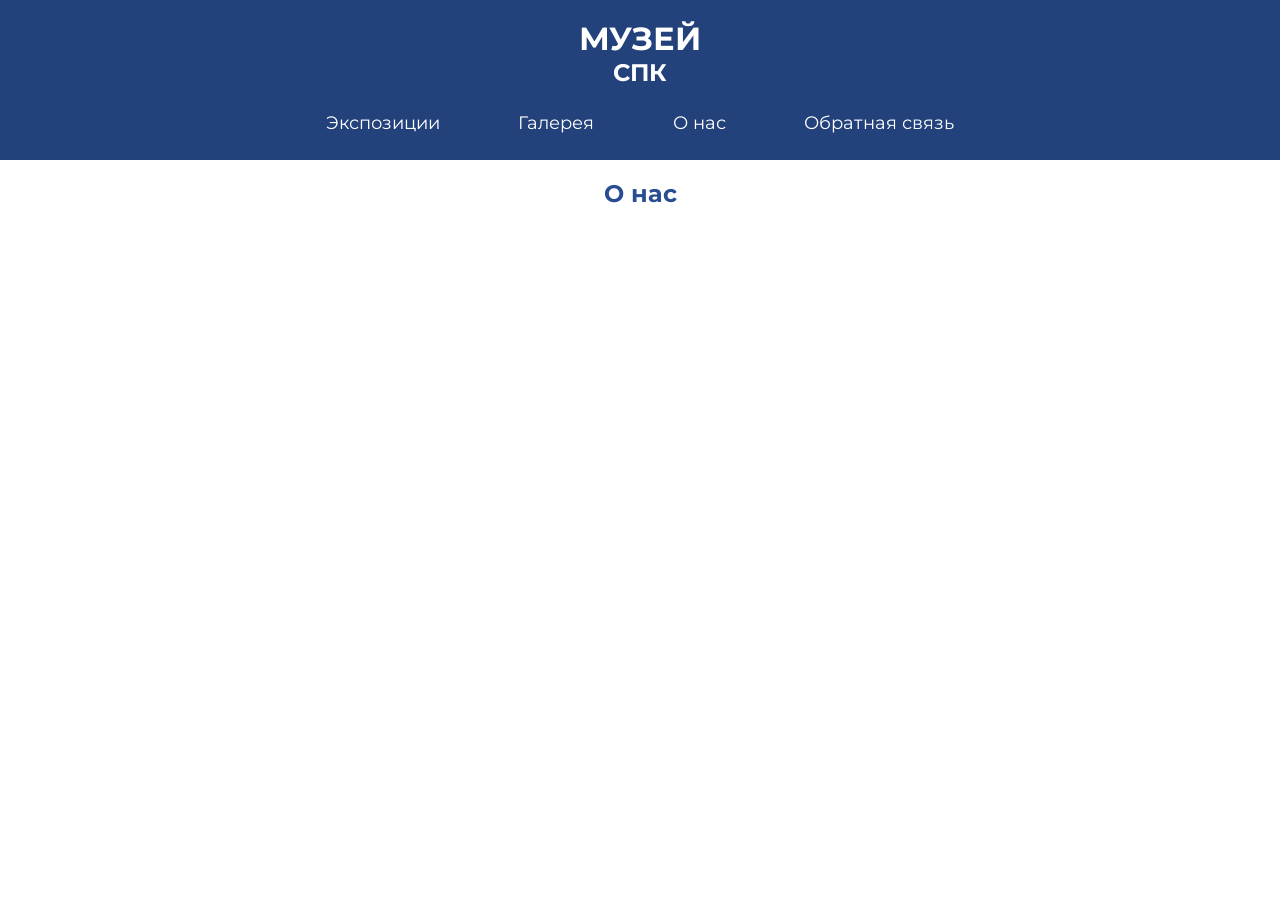
==== about.html @ e39dcee5 "ПР-1-2" ====
<!DOCTYPE html>
<html lang="ru">
<head>
    <meta charset="UTF-8">
    <meta name="viewport" content="width=device-width, initial-scale=1.0">
    <title>Музей | СПК</title>
    <link rel="stylesheet" href="style.css">
</head>
<body>
    <header>
        <br>
        <a style="text-decoration: none;" href="index.html"><h1>МУЗЕЙ</h1></a>
        <h2>СПК</h2>
        <br>
        <nav>
            <a class="a-btn" href="expositions.html">Экспозиции</a>
            <a class="a-btn" href="gallery.html">Галерея</a>
            <a class="a-btn" href="about.html">О нас</a>
            <a class="a-btn" href="feedback.html">Обратная связь</a>
        </nav>
        <br>
    </header>
    <main>
        <section>
            <br>
            <h2 style="text-align: center; color: #294d91;">О нас</h2>
        </section>
    </main>
</body>
</html>
---- style.css ----
@import url('https://fonts.googleapis.com/css2?family=Montserrat:ital,wght@0,100..900;1,100..900&display=swap');

*{
    margin: 0;
    padding: 0;
    font-family: 'Montserrat';
    color: white;
}

body{
    display: flex;
    flex-direction: column;
    min-height: 100vh;
}

main{
    flex-grow: 1;
}

nav{
    display: flex;
    flex-direction: row;
    justify-content: space-between;
    width: 50%;
}

.a-btn{
    transition: all, 0.2s;
    text-decoration: none;
    padding: 1%;
    border-radius: 5px;
    font-size: 18px;
}

.a-btn:hover{
    background-color: #294d91;
}

header{
    display: flex;
    flex-direction: column;
    justify-content: center;
    align-items: center;
    background-color: #23427b;
}
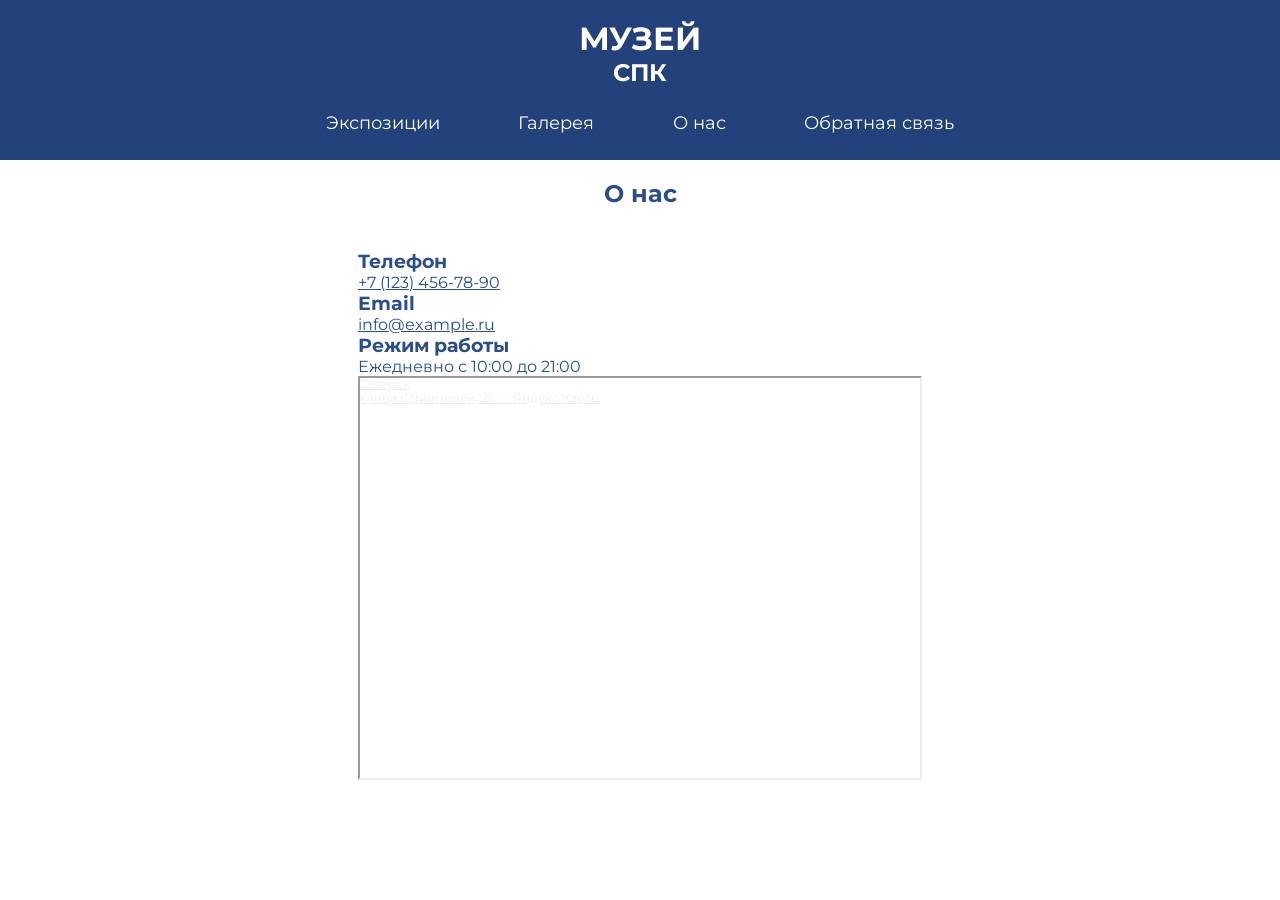
==== commit 06d42a3d: "ПР-1-3" ====
--- a/about.html
+++ b/about.html
@@ -20,10 +20,31 @@
         </nav>
         <br>
     </header>
-    <main>
+    <main style="align-items: center;"">
         <section>
             <br>
             <h2 style="text-align: center; color: #294d91;">О нас</h2>
+            <div class="contacts-info">
+                <div>
+                    <h3>Адрес</h3>
+                    <p>г. Москва, ул. Тверская, д. 1</p>
+                </div>
+                <div>
+                    <h3 style="color: #294d91;">Телефон</h3>
+                    <p><a href="tel:+71234567890" style="color: #294d91;">+7 (123) 456-78-90</a></p>
+                </div>
+                <div>
+                    <h3 style="color: #294d91;">Email</h3>
+                    <p ><a href="mailto:info@example.ru" style="color: #294d91;">info@example.ru</a></p>
+                </div>
+                <div>
+                    <h3 style="color: #294d91;">Режим работы</h3>
+                    <p style="color: #294d91;">Ежедневно с 10:00 до 21:00</p>
+                </div>
+            </div>
+            <!-- Карта: iframe -->
+            <div style="position:relative;overflow:hidden;"><a href="https://yandex.ru/maps/11351/seversk/?utm_medium=mapframe&utm_source=maps" style="color:#eee;font-size:12px;position:absolute;top:0px;">Северск</a><a href="https://yandex.ru/maps/11351/seversk/house/ulitsa_stroiteley_25/bE0Yfg9oTkQOQFtsfXpxc3RrbA==/?ll=84.889335%2C56.603174&utm_medium=mapframe&utm_source=maps&z=18.05" style="color:#eee;font-size:12px;position:absolute;top:14px;">Улица Строителей, 25 — Яндекс Карты</a><iframe src="https://yandex.ru/map-widget/v1/?ll=84.889335%2C56.603174&mode=search&ol=geo&ouri=ymapsbm1%3A%2F%2Fgeo%3Fdata%3DCgoxNTA3NDA3MDEzEmDQoNC-0YHRgdC40Y8sINCi0L7QvNGB0LrQsNGPINC-0LHQu9Cw0YHRgtGMLCDQodC10LLQtdGA0YHQuiwg0YPQu9C40YbQsCDQodGC0YDQvtC40YLQtdC70LXQuSwgMjUiCg0Gx6lCFVxpYkI%2C&z=18.05" width="560" height="400" frameborder="1" allowfullscreen="true" style="position:relative;"></iframe></div>
+            
         </section>
     </main>
 </body>
--- a/style.css
+++ b/style.css
@@ -14,6 +14,8 @@
 }
 
 main{
+    display: flex;
+    flex-direction: column;
     flex-grow: 1;
 }
 
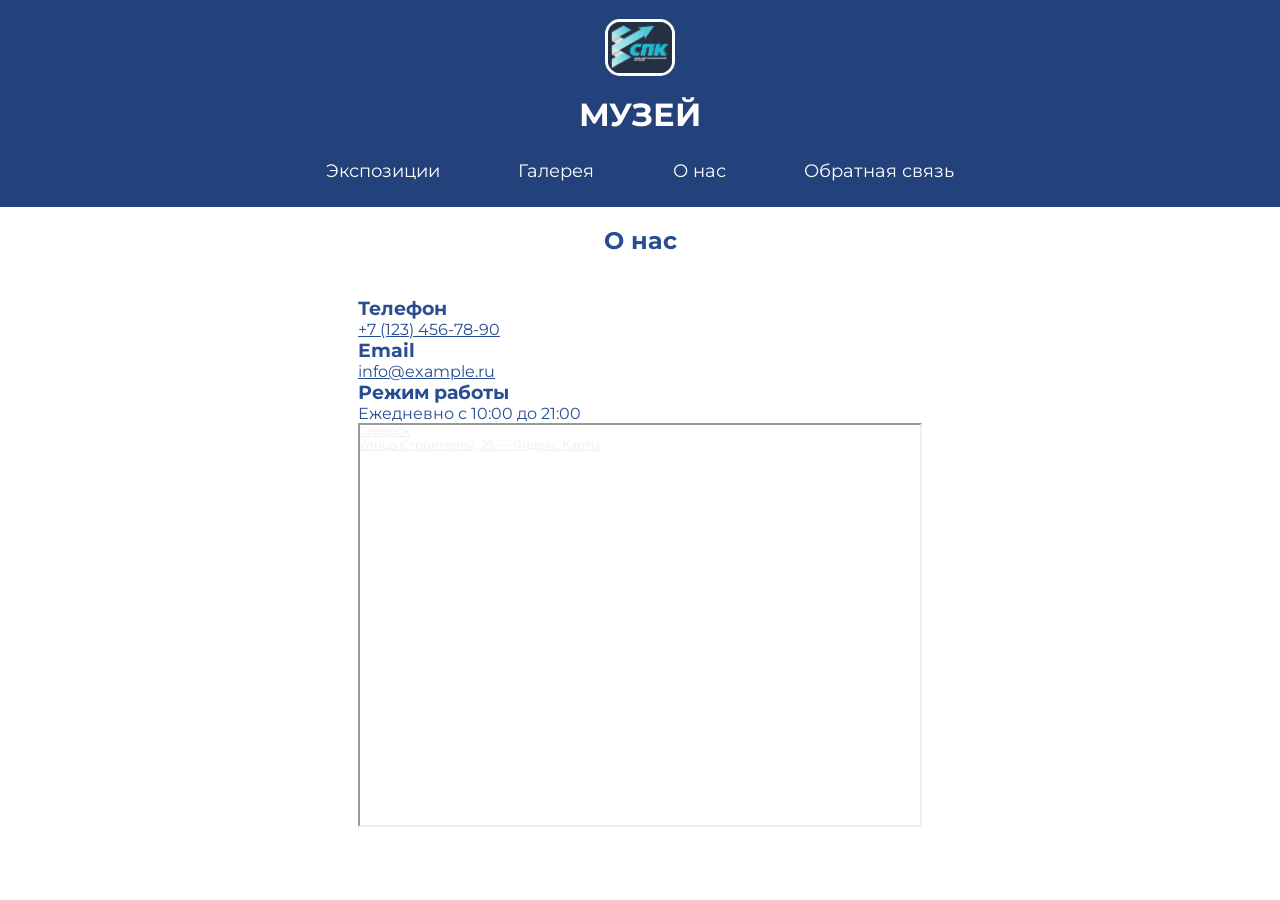
==== commit 81df35c2: "ПР-1-3 обновлён дизайн, добавлены карточки в галерее" ====
--- a/about.html
+++ b/about.html
@@ -9,8 +9,9 @@
 <body>
     <header>
         <br>
+        <img src="img/63d38814a8f69232256323.jpg" alt="" width="5%" height="aute" style="border-radius: 15px; border-style: solid;">
+        <br>
         <a style="text-decoration: none;" href="index.html"><h1>МУЗЕЙ</h1></a>
-        <h2>СПК</h2>
         <br>
         <nav>
             <a class="a-btn" href="expositions.html">Экспозиции</a>
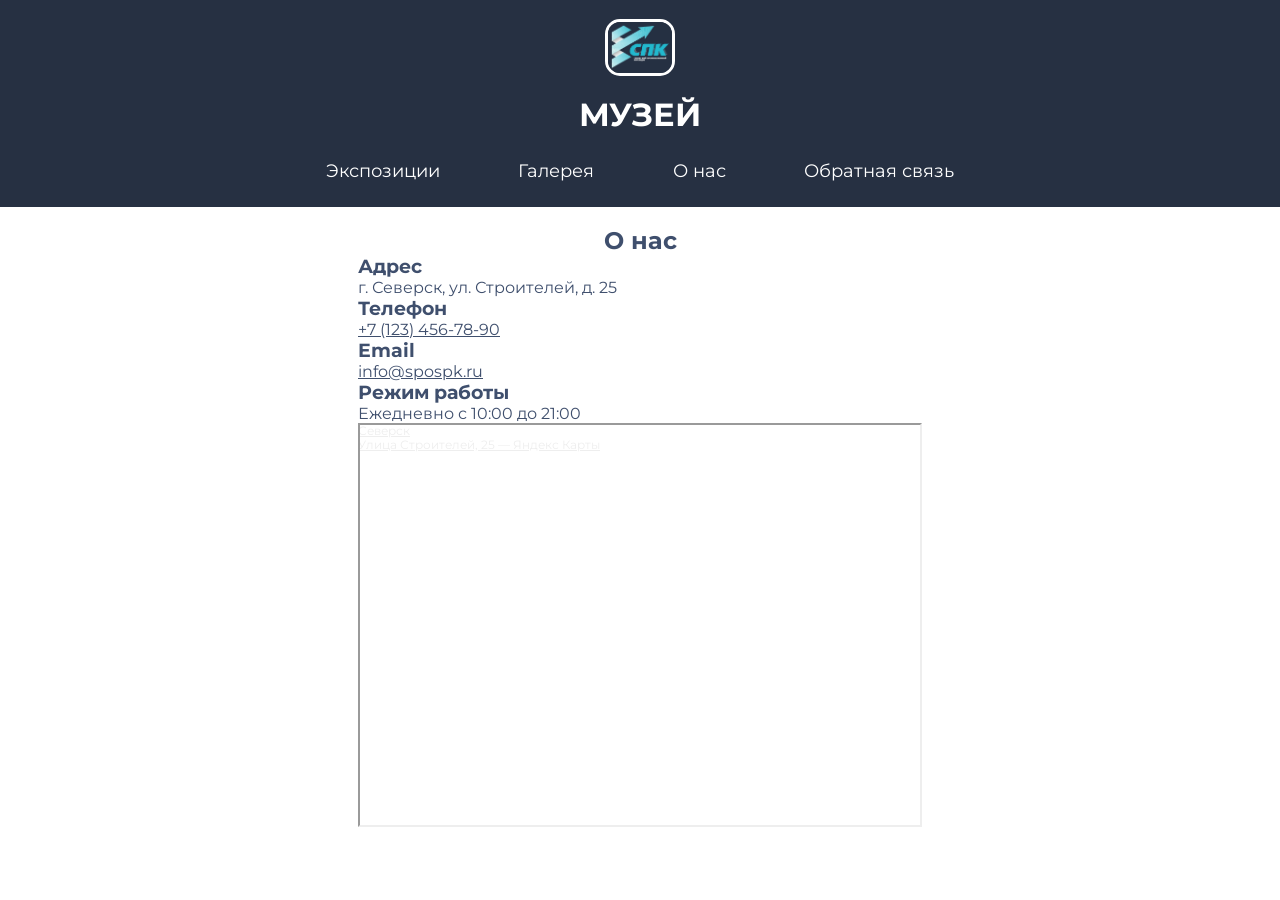
==== commit 47c1ea75: "Add files via upload" ====
--- a/about.html
+++ b/about.html
@@ -24,23 +24,23 @@
     <main style="align-items: center;"">
         <section>
             <br>
-            <h2 style="text-align: center; color: #294d91;">О нас</h2>
+            <h2 style="text-align: center; color: #3f4f6d;">О нас</h2>
             <div class="contacts-info">
                 <div>
-                    <h3>Адрес</h3>
-                    <p>г. Москва, ул. Тверская, д. 1</p>
+                    <h3 style="color: #3f4f6d;">Адрес</h3>
+                    <p style="color: #3f4f6d;">г. Северск, ул. Строителей, д. 25</p>
                 </div>
                 <div>
-                    <h3 style="color: #294d91;">Телефон</h3>
-                    <p><a href="tel:+71234567890" style="color: #294d91;">+7 (123) 456-78-90</a></p>
+                    <h3 style="color: #3f4f6d;">Телефон</h3>
+                    <p><a href="tel:+71234567890" style="color: #3f4f6d;">+7 (123) 456-78-90</a></p>
                 </div>
                 <div>
-                    <h3 style="color: #294d91;">Email</h3>
-                    <p ><a href="mailto:info@example.ru" style="color: #294d91;">info@example.ru</a></p>
+                    <h3 style="color: #3f4f6d;">Email</h3>
+                    <p ><a href="mailto:info@spospk.ru" style="color: #3f4f6d;">info@spospk.ru</a></p>
                 </div>
                 <div>
-                    <h3 style="color: #294d91;">Режим работы</h3>
-                    <p style="color: #294d91;">Ежедневно с 10:00 до 21:00</p>
+                    <h3 style="color: #3f4f6d;">Режим работы</h3>
+                    <p style="color: #3f4f6d;">Ежедневно с 10:00 до 21:00</p>
                 </div>
             </div>
             <!-- Карта: iframe -->
--- a/style.css
+++ b/style.css
@@ -35,7 +35,7 @@
 }
 
 .a-btn:hover{
-    background-color: #294d91;
+    background-color: #3f4f6d;
 }
 
 header{
@@ -43,5 +43,5 @@
     flex-direction: column;
     justify-content: center;
     align-items: center;
-    background-color: #23427b;
+    background-color: #263042;
 }
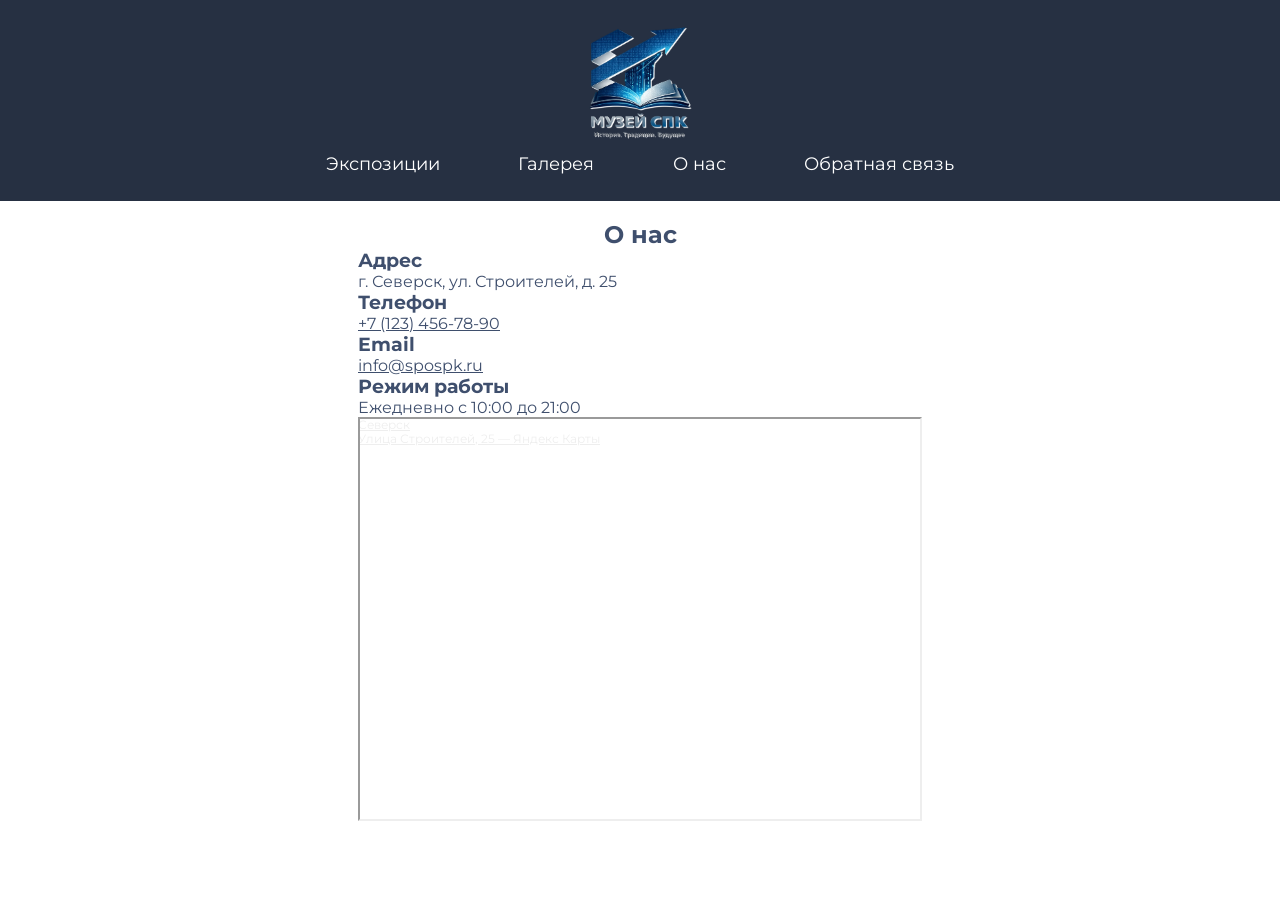
==== commit d3c19cc3: "Добавлен логотип" ====
--- a/about.html
+++ b/about.html
@@ -5,14 +5,12 @@
     <meta name="viewport" content="width=device-width, initial-scale=1.0">
     <title>Музей | СПК</title>
     <link rel="stylesheet" href="style.css">
+    <link rel="shortcut icon" href="img/logo.png" type="image/x-icon">
 </head>
 <body>
     <header>
         <br>
-        <img src="img/63d38814a8f69232256323.jpg" alt="" width="5%" height="aute" style="border-radius: 15px; border-style: solid;">
-        <br>
-        <a style="text-decoration: none;" href="index.html"><h1>МУЗЕЙ</h1></a>
-        <br>
+        <img src="img/logo.png" style="filter: drop-shadow(1px 1px 0 rgb(255, 255, 255))" alt="" width="10%" height="auto">
         <nav>
             <a class="a-btn" href="expositions.html">Экспозиции</a>
             <a class="a-btn" href="gallery.html">Галерея</a>
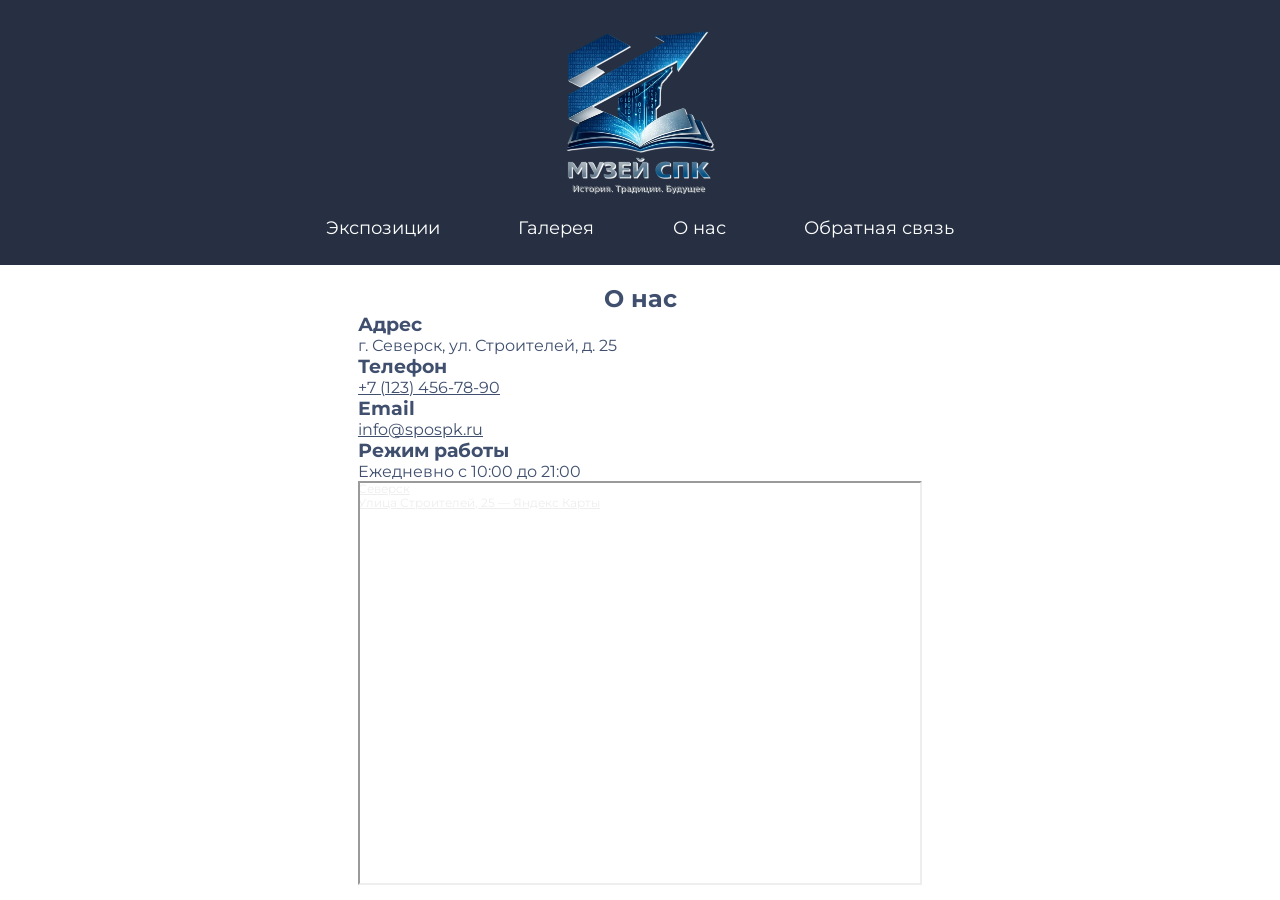
==== commit afe9a2ec: "Добавлена возможность перехода на главную страницу При нажатии на лого" ====
--- a/about.html
+++ b/about.html
@@ -10,7 +10,7 @@
 <body>
     <header>
         <br>
-        <img src="img/logo.png" style="filter: drop-shadow(1px 1px 0 rgb(255, 255, 255))" alt="" width="10%" height="auto">
+        <a href="index.html" style="text-align: center;"><img src="img/logo.png" style="filter: drop-shadow(1px 1px 0 rgb(255, 255, 255))" alt="" width="25%" height="auto"></a>
         <nav>
             <a class="a-btn" href="expositions.html">Экспозиции</a>
             <a class="a-btn" href="gallery.html">Галерея</a>
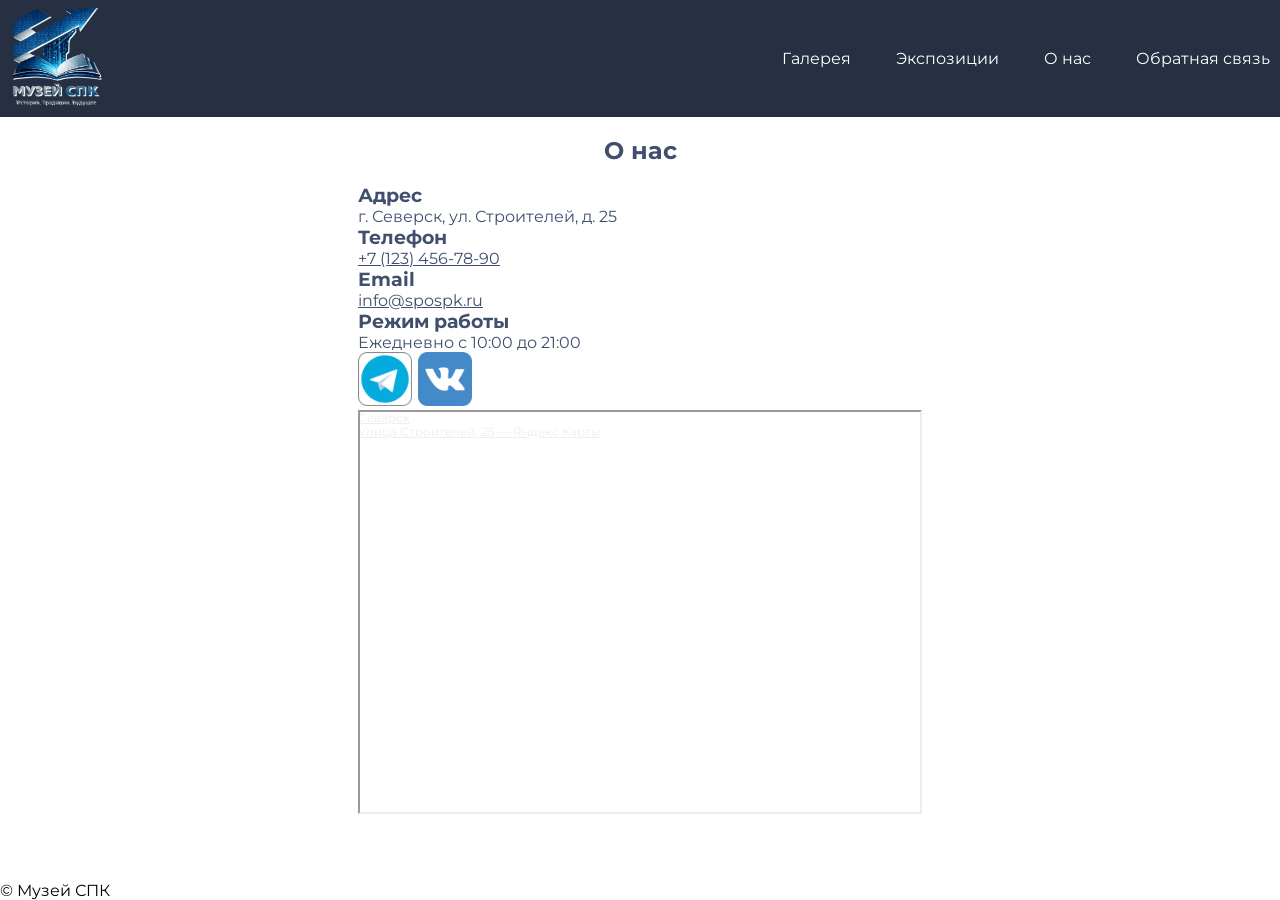
==== commit 91d30004: "Полностью переделано" ====
--- a/about.html
+++ b/about.html
@@ -1,50 +1,62 @@
-<!DOCTYPE html>
-<html lang="ru">
-<head>
-    <meta charset="UTF-8">
-    <meta name="viewport" content="width=device-width, initial-scale=1.0">
-    <title>Музей | СПК</title>
-    <link rel="stylesheet" href="style.css">
-    <link rel="shortcut icon" href="img/logo.png" type="image/x-icon">
-</head>
-<body>
-    <header>
-        <br>
-        <a href="index.html" style="text-align: center;"><img src="img/logo.png" style="filter: drop-shadow(1px 1px 0 rgb(255, 255, 255))" alt="" width="25%" height="auto"></a>
-        <nav>
-            <a class="a-btn" href="expositions.html">Экспозиции</a>
-            <a class="a-btn" href="gallery.html">Галерея</a>
-            <a class="a-btn" href="about.html">О нас</a>
-            <a class="a-btn" href="feedback.html">Обратная связь</a>
-        </nav>
-        <br>
-    </header>
-    <main style="align-items: center;"">
-        <section>
-            <br>
-            <h2 style="text-align: center; color: #3f4f6d;">О нас</h2>
-            <div class="contacts-info">
-                <div>
-                    <h3 style="color: #3f4f6d;">Адрес</h3>
-                    <p style="color: #3f4f6d;">г. Северск, ул. Строителей, д. 25</p>
-                </div>
-                <div>
-                    <h3 style="color: #3f4f6d;">Телефон</h3>
-                    <p><a href="tel:+71234567890" style="color: #3f4f6d;">+7 (123) 456-78-90</a></p>
-                </div>
-                <div>
-                    <h3 style="color: #3f4f6d;">Email</h3>
-                    <p ><a href="mailto:info@spospk.ru" style="color: #3f4f6d;">info@spospk.ru</a></p>
-                </div>
-                <div>
-                    <h3 style="color: #3f4f6d;">Режим работы</h3>
-                    <p style="color: #3f4f6d;">Ежедневно с 10:00 до 21:00</p>
-                </div>
-            </div>
-            <!-- Карта: iframe -->
-            <div style="position:relative;overflow:hidden;"><a href="https://yandex.ru/maps/11351/seversk/?utm_medium=mapframe&utm_source=maps" style="color:#eee;font-size:12px;position:absolute;top:0px;">Северск</a><a href="https://yandex.ru/maps/11351/seversk/house/ulitsa_stroiteley_25/bE0Yfg9oTkQOQFtsfXpxc3RrbA==/?ll=84.889335%2C56.603174&utm_medium=mapframe&utm_source=maps&z=18.05" style="color:#eee;font-size:12px;position:absolute;top:14px;">Улица Строителей, 25 — Яндекс Карты</a><iframe src="https://yandex.ru/map-widget/v1/?ll=84.889335%2C56.603174&mode=search&ol=geo&ouri=ymapsbm1%3A%2F%2Fgeo%3Fdata%3DCgoxNTA3NDA3MDEzEmDQoNC-0YHRgdC40Y8sINCi0L7QvNGB0LrQsNGPINC-0LHQu9Cw0YHRgtGMLCDQodC10LLQtdGA0YHQuiwg0YPQu9C40YbQsCDQodGC0YDQvtC40YLQtdC70LXQuSwgMjUiCg0Gx6lCFVxpYkI%2C&z=18.05" width="560" height="400" frameborder="1" allowfullscreen="true" style="position:relative;"></iframe></div>
-            
-        </section>
-    </main>
-</body>
+<!DOCTYPE html>
+<html lang="en">
+<head>
+    <meta charset="UTF-8">
+    <meta name="viewport" content="width=device-width, initial-scale=1.0">
+    <title>О нас</title>
+    <link rel="stylesheet" href="css/style.css">
+    <link rel="shortcut icon" href="img/logo.png" type="image/x-icon">
+    <style>
+        .socials{
+            display: grid;
+            grid-template-columns: 60px 1fr 1fr;
+        }
+    </style>
+</head>
+<body>
+    <header>
+        <a href="index.html"><img src="img/logo.png" alt="Лого" class="logo" width="15%" height="auto"></a>
+        <nav>
+            <a href="gallery.html">Галерея</a>
+            <a href="expositions.html">Экспозиции</a>
+            <a href="about.html">О нас</a>
+            <a href="feedback.html">Обратная связь</a>
+        </nav>
+    </header>
+    <main style="display: flex; flex-direction: column; align-items: center;">
+        <section>
+            <br>
+            <h1 style="text-align: center; color: #3f4f6d;">О нас</h1>
+            <br>
+            <div class="contacts-info">
+                <div>
+                    <h3 style="color: #3f4f6d;">Адрес</h3>
+                    <p style="color: #3f4f6d;">г. Северск, ул. Строителей, д. 25</p>
+                </div>
+                <div>
+                    <h3 style="color: #3f4f6d;">Телефон</h3>
+                    <p><a href="tel:+71234567890" style="color: #3f4f6d;">+7 (123) 456-78-90</a></p>
+                </div>
+                <div>
+                    <h3 style="color: #3f4f6d;">Email</h3>
+                    <p ><a href="mailto:info@spospk.ru" style="color: #3f4f6d;">info@spospk.ru</a></p>
+                </div>
+                <div>
+                    <h3 style="color: #3f4f6d;">Режим работы</h3>
+                    <p style="color: #3f4f6d;">Ежедневно с 10:00 до 21:00</p>
+                </div>
+                <div class="socials">
+                    <a href=""><img src="img/tg.png" alt="" width="54px" height="54px"></a>
+                    <a href=""><img src="img/vk.png" alt="" width="54px" height="54px"></a>
+                </div>
+            </div>
+            <!-- Карта: iframe -->
+            <div style="position:relative;overflow:hidden;"><a href="https://yandex.ru/maps/11351/seversk/?utm_medium=mapframe&utm_source=maps" style="color:#eee;font-size:12px;position:absolute;top:0px;">Северск</a><a href="https://yandex.ru/maps/11351/seversk/house/ulitsa_stroiteley_25/bE0Yfg9oTkQOQFtsfXpxc3RrbA==/?ll=84.889335%2C56.603174&utm_medium=mapframe&utm_source=maps&z=18.05" style="color:#eee;font-size:12px;position:absolute;top:14px;">Улица Строителей, 25 — Яндекс Карты</a><iframe src="https://yandex.ru/map-widget/v1/?ll=84.889335%2C56.603174&mode=search&ol=geo&ouri=ymapsbm1%3A%2F%2Fgeo%3Fdata%3DCgoxNTA3NDA3MDEzEmDQoNC-0YHRgdC40Y8sINCi0L7QvNGB0LrQsNGPINC-0LHQu9Cw0YHRgtGMLCDQodC10LLQtdGA0YHQuiwg0YPQu9C40YbQsCDQodGC0YDQvtC40YLQtdC70LXQuSwgMjUiCg0Gx6lCFVxpYkI%2C&z=18.05" width="560" height="400" frameborder="1" allowfullscreen="true" style="position:relative;"></iframe></div>
+            
+        </section>
+    </main>
+    <footer>
+        <p>&copy; Музей СПК</p>
+    </footer>
+</body>
 </html>
--- a/css/style.css
+++ b/css/style.css
@@ -0,0 +1,77 @@
+@import url('https://fonts.googleapis.com/css2?family=Montserrat:ital,wght@0,100..900;1,100..900&display=swap');
+
+*{
+    margin: 0;
+    padding: 0;
+    font-family: 'Montserrat';
+}
+
+body{
+    display: flex;
+    flex-direction: column;
+    min-height: 100vh;
+}
+
+header{
+    display: flex;
+    flex-direction: row;
+    justify-content: space-between;
+    align-items: center;
+    flex-wrap: wrap;
+    gap: 15px;
+    background-color: #263042;
+}
+
+nav{
+    display: flex;
+    flex-direction: row;
+    gap: 25px;
+}
+
+nav a{
+    transition: all 0.2s;
+    color: white;
+    text-decoration: none;
+    border-radius: 10px;
+    padding: 10px;
+}
+
+nav a:hover{
+    background-color: #3d4d69;
+}
+
+main{
+    flex-grow: 1;
+}
+
+footer{
+    display: flex;
+    flex-direction: row;
+}
+
+.logo{
+    filter: drop-shadow(1px 1px 0 rgb(255, 255, 255))
+}
+
+/* Сетка преимуществ на Flexbox */
+.features-grid {
+    display: flex;
+    justify-content: center;
+    flex-wrap: wrap;
+    gap: 30px;
+}
+
+.feature-card {
+    flex: 1;
+    min-width: 200px;
+    max-width: 280px;
+    background-color: #f0f4f8;
+    padding: 25px 20px;
+    border-radius: 12px;
+    text-align: center;
+    transition: box-shadow 0.2s;
+}
+
+.feature-card:hover {
+    box-shadow: 0 8px 20px rgba(0, 0, 0, 0.1);
+}
